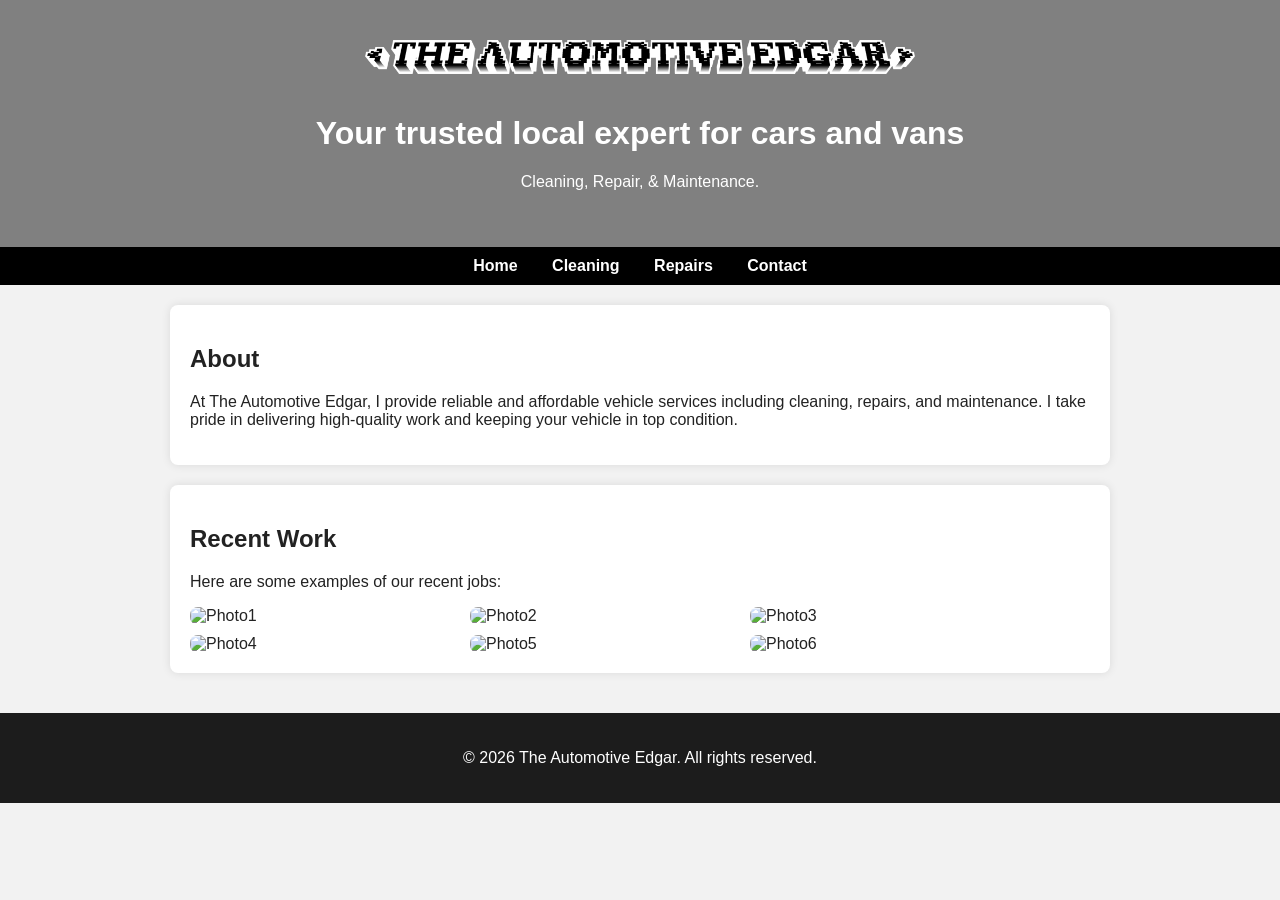
==== index.html @ 6501a9cd "Add files via upload" ====
<!DOCTYPE html>
<html lang="en">
<head>
  <meta charset="UTF-8">
  <meta name="viewport" content="width=device-width, initial-scale=1.0">
  <title>The Automotive Edgar - Home</title>
  <link rel="stylesheet" href="style.css">
</head>
<body>

<header>
  <img src="Logo.png" alt="Business Logo">
  <h1>Your trusted local expert for cars and vans</h1>
  <p>Cleaning, Repair, & Maintenance.</p>
</header>

<nav>
  <a href="index.html">Home</a>
  <a href="cleaning.html">Cleaning</a>
  <a href="repairs.html">Repairs</a>
  <a href="contact.html">Contact</a>
</nav>

<section>
  <h2>About</h2>
  <p>
    At The Automotive Edgar, I provide reliable and affordable vehicle services
    including cleaning, repairs, and maintenance. I take pride in delivering
    high-quality work and keeping your vehicle in top condition.
  </p>
</section>

<section>
  <h2>Recent Work</h2>
  <p>Here are some examples of our recent jobs:</p>

  <div class="gallery">
    <img src="job1.jpg" alt="Photo1">
    <img src="job2.jpg" alt="Photo2">
    <img src="job3.jpg" alt="Photo3">
	<img src="job4.jpg" alt="Photo4">
	<img src="job5.jpg" alt="Photo5">
	<img src="job6.jpg" alt="Photo6">
  </div>
</section>

<footer>
  <p>&copy; 2026 The Automotive Edgar. All rights reserved.</p>
</footer>

</body>
</html>
---- style.css ----
body {
  font-family: Arial, sans-serif;
  margin: 0;
  background-color: #f2f2f2;
  color: #222;
}

header {
  background-color: #808080;
  color: #fff;
  padding: 40px 20px;
  text-align: center;
}

header img {
  max-width: 550px;
  border-radius: 8px;
  margin-bottom: 15px;
}

nav {
  background-color: #000;
  text-align: center;
  padding: 10px 0;
}

nav a {
  color: #fff;
  margin: 0 15px;
  text-decoration: none;
  font-weight: bold;
}

nav a:hover {
  color: #f4b400;
}

section {
  background-color: #fff;
  margin: 20px auto;
  padding: 20px;
  max-width: 900px;
  border-radius: 8px;
  box-shadow: 0 0 10px rgba(0,0,0,0.1);
}

.gallery {
  display: flex;
  gap: 10px;
  flex-wrap: wrap;
}

.gallery img {
  width: 30%;
  border-radius: 8px;
}

footer {
  background-color: #1c1c1c;
  color: #fff;
  text-align: center;
  padding: 20px;
  margin-top: 40px;
}
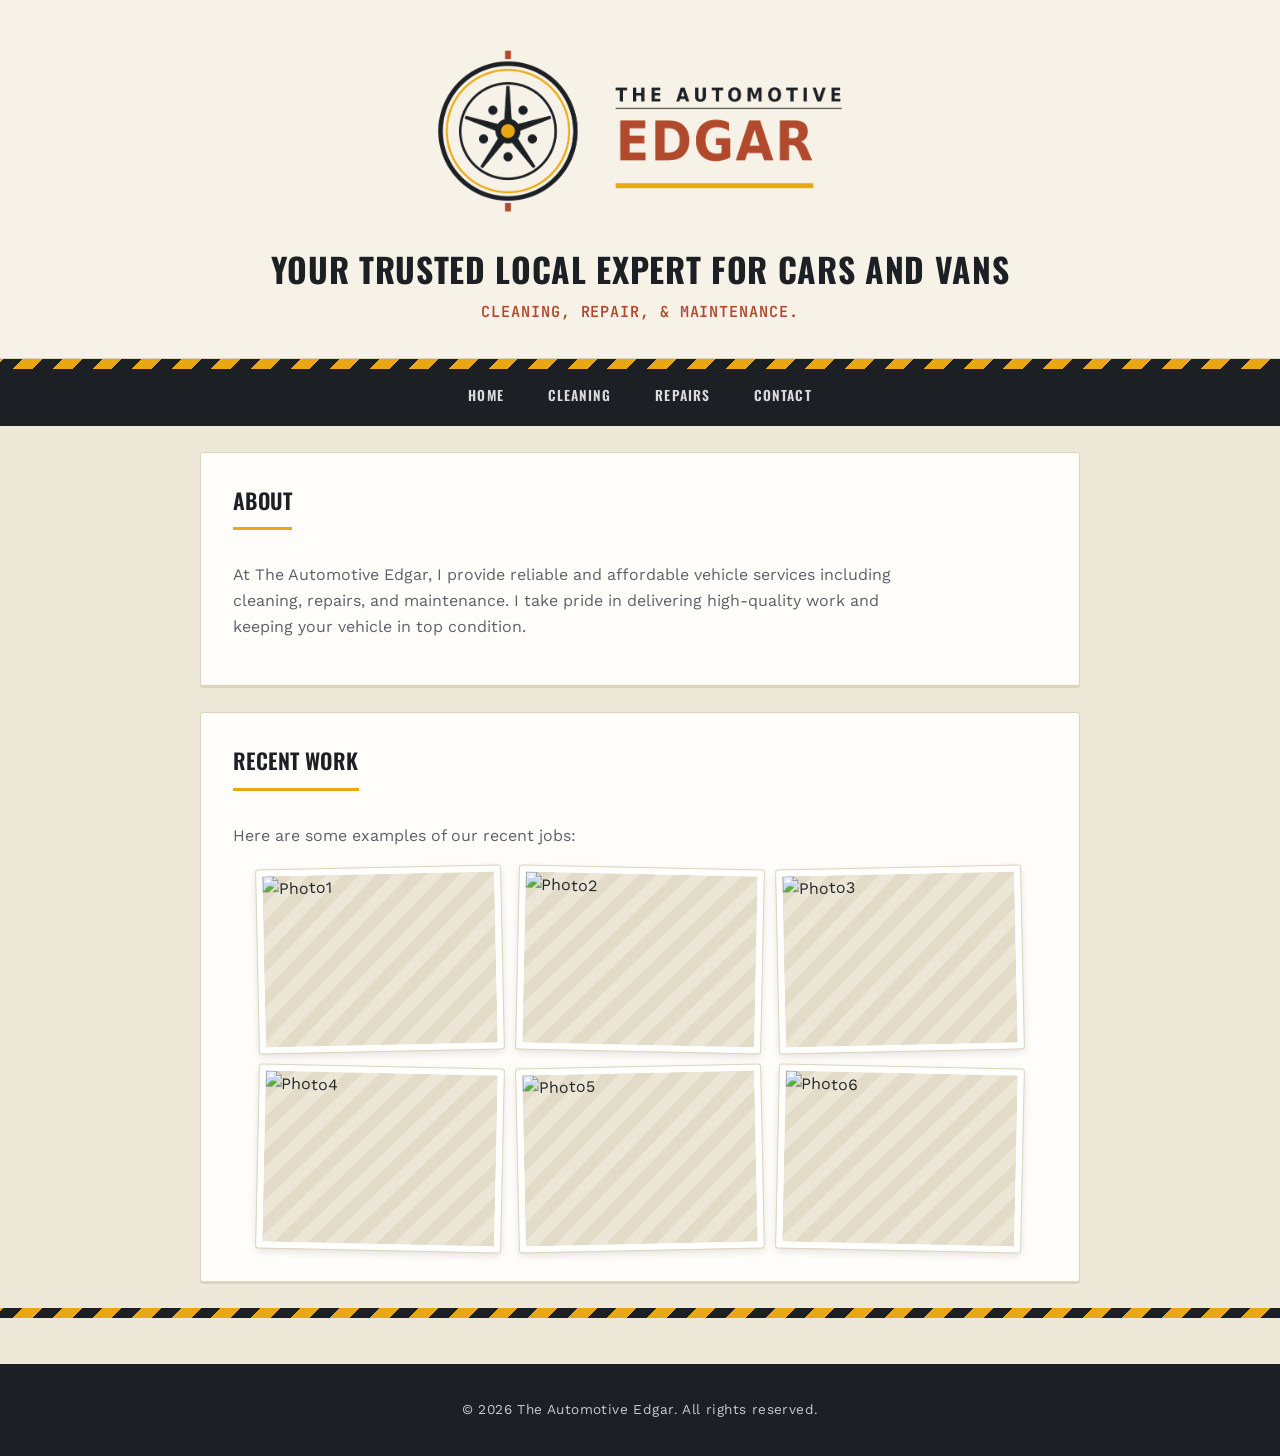
==== commit f84b1e76: "Add files via upload" ====
--- a/index.html
+++ b/index.html
@@ -14,11 +14,15 @@
   <p>Cleaning, Repair, & Maintenance.</p>
 </header>
 
+<div class="hazard-strip" aria-hidden="true"></div>
+
 <nav>
-  <a href="index.html">Home</a>
-  <a href="cleaning.html">Cleaning</a>
-  <a href="repairs.html">Repairs</a>
-  <a href="contact.html">Contact</a>
+  <div class="nav-inner">
+    <a href="index.html">Home</a>
+    <a href="cleaning.html">Cleaning</a>
+    <a href="repairs.html">Repairs</a>
+    <a href="contact.html">Contact</a>
+  </div>
 </nav>
 
 <section>
@@ -44,6 +48,7 @@
   </div>
 </section>
 
+<div class="hazard-strip" aria-hidden="true"></div>
 <footer>
   <p>&copy; 2026 The Automotive Edgar. All rights reserved.</p>
 </footer>
--- a/style.css
+++ b/style.css
@@ -1,64 +1,368 @@
-body {
-  font-family: Arial, sans-serif;
-  margin: 0;
-  background-color: #f2f2f2;
-  color: #222;
-}
-
-header {
-  background-color: #808080;
-  color: #fff;
-  padding: 40px 20px;
-  text-align: center;
-}
-
-header img {
-  max-width: 550px;
-  border-radius: 8px;
-  margin-bottom: 15px;
-}
-
-nav {
-  background-color: #000;
-  text-align: center;
-  padding: 10px 0;
-}
-
-nav a {
-  color: #fff;
-  margin: 0 15px;
-  text-decoration: none;
-  font-weight: bold;
-}
-
-nav a:hover {
-  color: #f4b400;
-}
-
-section {
-  background-color: #fff;
-  margin: 20px auto;
-  padding: 20px;
-  max-width: 900px;
-  border-radius: 8px;
-  box-shadow: 0 0 10px rgba(0,0,0,0.1);
-}
-
-.gallery {
-  display: flex;
-  gap: 10px;
-  flex-wrap: wrap;
-}
-
-.gallery img {
-  width: 30%;
-  border-radius: 8px;
-}
-
-footer {
-  background-color: #1c1c1c;
-  color: #fff;
-  text-align: center;
-  padding: 20px;
-  margin-top: 40px;
-}+/* =========================================================
+   The Automotive Edgar — stylesheet
+   Palette: workshop paper + hazard amber + ink charcoal
+   ========================================================= */
+
+@import url('https://fonts.googleapis.com/css2?family=Oswald:wght@500;600;700&family=Work+Sans:wght@400;500;600&family=JetBrains+Mono:wght@500;600&display=swap');
+
+:root {
+  --ink: #1c2024;
+  --steel: #2b323a;
+  --paper: #f7f2e7;
+  --card: #fffdf9;
+  --page-bg: #eee8d9;
+  --amber: #e8a713;
+  --amber-dark: #c68a0a;
+  --rust: #b1492c;
+  --text: #22262b;
+  --text-soft: #5c6169;
+  --line: #ddd4bd;
+}
+
+* {
+  box-sizing: border-box;
+  max-width: 100%;
+}
+
+html, body {
+  width: 100%;
+  overflow-x: hidden;
+  margin: 0;
+  padding: 0;
+}
+
+body {
+  font-family: 'Work Sans', Arial, sans-serif;
+  background-color: var(--page-bg);
+  color: var(--text);
+  line-height: 1.6;
+}
+
+h1, h2, h3 {
+  font-family: 'Oswald', Arial, sans-serif;
+  color: var(--ink);
+  letter-spacing: 0.02em;
+  margin-top: 0;
+}
+
+/* ---------- Hazard stripe (signature motif) ---------- */
+.hazard-strip {
+  height: 10px;
+  width: 100%;
+  background: repeating-linear-gradient(
+    -45deg,
+    var(--ink),
+    var(--ink) 14px,
+    var(--amber) 14px,
+    var(--amber) 28px
+  );
+}
+
+/* ---------- Header ---------- */
+header {
+  background-color: var(--paper);
+  color: var(--ink);
+  padding: 44px 20px 34px;
+  text-align: center;
+  border-bottom: 1px solid var(--line);
+}
+
+header img {
+  width: 100%;
+  max-width: 420px;
+  height: auto;
+  margin-bottom: 22px;
+}
+
+header h1 {
+  font-size: 2.1rem;
+  font-weight: 700;
+  text-transform: uppercase;
+  max-width: 760px;
+  margin: 0 auto 10px;
+  line-height: 1.25;
+}
+
+header p {
+  font-family: 'JetBrains Mono', monospace;
+  color: var(--rust);
+  font-weight: 600;
+  letter-spacing: 0.06em;
+  text-transform: uppercase;
+  font-size: 0.95rem;
+  margin: 0;
+}
+
+/* Plain page headers (cleaning / repairs / contact) */
+header:has(h1):not(:has(img)) {
+  padding: 36px 20px;
+}
+
+/* ---------- Nav ---------- */
+nav {
+  background-color: var(--ink);
+  padding: 0;
+  position: sticky;
+  top: 0;
+  z-index: 10;
+}
+
+.nav-inner {
+  display: flex;
+  justify-content: center;
+  flex-wrap: wrap;
+}
+
+nav a {
+  color: #d9dadb;
+  text-decoration: none;
+  font-family: 'Oswald', Arial, sans-serif;
+  font-weight: 600;
+  text-transform: uppercase;
+  letter-spacing: 0.08em;
+  font-size: 0.85rem;
+  padding: 16px 22px;
+  border-bottom: 3px solid transparent;
+  transition: color 0.15s ease, border-color 0.15s ease, background-color 0.15s ease;
+}
+
+nav a:hover {
+  color: #fff;
+  background-color: var(--steel);
+  border-bottom-color: var(--amber);
+}
+
+/* ---------- Sections / cards ---------- */
+section {
+  background-color: var(--card);
+  margin: 26px auto;
+  padding: 30px 32px;
+  width: 90%;
+  max-width: 880px;
+  border: 1px solid var(--line);
+  border-radius: 3px;
+  box-shadow: 0 2px 0 var(--line);
+}
+
+section h2 {
+  font-size: 1.35rem;
+  text-transform: uppercase;
+  font-weight: 600;
+  padding-bottom: 10px;
+  margin-bottom: 16px;
+  border-bottom: 3px solid var(--amber);
+  display: inline-block;
+}
+
+section p {
+  color: var(--text-soft);
+  max-width: 68ch;
+}
+
+section + section {
+  margin-top: 0;
+}
+
+/* ---------- Price / service lists ---------- */
+section ul {
+  list-style: none;
+  margin: 0 0 8px;
+  padding: 0;
+}
+
+section ul li {
+  display: flex;
+  align-items: baseline;
+  gap: 10px;
+  padding: 9px 0;
+  border-bottom: 1px dashed var(--line);
+  color: var(--text);
+  font-size: 1rem;
+}
+
+section ul li:last-child {
+  border-bottom: none;
+}
+
+section ul li .item-name {
+  position: relative;
+  padding-left: 16px;
+}
+
+section ul li .item-name::before {
+  content: '';
+  position: absolute;
+  left: 0;
+  top: 8px;
+  width: 8px;
+  height: 8px;
+  background-color: var(--amber);
+}
+
+section ul li .item-sep {
+  flex: 1;
+  border-bottom: 1px dotted var(--text-soft);
+  opacity: 0.35;
+  margin-bottom: 5px;
+}
+
+section ul li .item-price {
+  font-family: 'JetBrains Mono', monospace;
+  font-weight: 600;
+  color: var(--rust);
+  white-space: nowrap;
+  text-align: right;
+}
+
+/* ---------- Open times (contact page) ---------- */
+.hours-list li {
+  justify-content: space-between;
+}
+
+.hours-list .day {
+  font-family: 'Oswald', Arial, sans-serif;
+  font-weight: 600;
+  letter-spacing: 0.03em;
+  color: var(--ink);
+}
+
+.hours-list .time {
+  font-family: 'JetBrains Mono', monospace;
+  font-size: 0.92rem;
+  color: var(--text-soft);
+}
+
+.hours-list li.is-open .time {
+  color: var(--rust);
+  font-weight: 600;
+}
+
+.hours-list li.is-closed .time {
+  color: #9aa0a6;
+  text-transform: uppercase;
+  font-size: 0.8rem;
+  letter-spacing: 0.05em;
+}
+
+/* ---------- Contact details ---------- */
+.contact-details p {
+  font-family: 'JetBrains Mono', monospace;
+  font-size: 0.98rem;
+  color: var(--text);
+  display: flex;
+  gap: 8px;
+  margin: 6px 0;
+}
+
+.contact-details strong {
+  font-family: 'Work Sans', Arial, sans-serif;
+  font-weight: 600;
+  color: var(--ink);
+  min-width: 82px;
+}
+
+/* ---------- Gallery ---------- */
+.gallery {
+  display: flex;
+  flex-wrap: wrap;
+  gap: 16px;
+  justify-content: center;
+  padding-top: 4px;
+}
+
+.gallery img {
+  width: 30%;
+  min-width: 230px;
+  aspect-ratio: 4 / 3;
+  object-fit: cover;
+  background: repeating-linear-gradient(
+    -45deg,
+    #e2dbc7,
+    #e2dbc7 12px,
+    #ece6d6 12px,
+    #ece6d6 24px
+  );
+  border: 6px solid #fff;
+  outline: 1px solid var(--line);
+  border-radius: 2px;
+  box-shadow: 0 3px 8px rgba(0,0,0,0.12);
+  transform: rotate(-1.2deg);
+  transition: transform 0.2s ease, box-shadow 0.2s ease;
+}
+
+.gallery img:nth-child(even) {
+  transform: rotate(1.2deg);
+}
+
+.gallery img:hover {
+  transform: rotate(0deg) scale(1.02);
+  box-shadow: 0 6px 16px rgba(0,0,0,0.18);
+}
+
+/* ---------- Footer ---------- */
+footer {
+  background-color: var(--ink);
+  color: #c7c9cb;
+  text-align: center;
+  padding: 22px 20px;
+  margin-top: 46px;
+  font-size: 0.85rem;
+  letter-spacing: 0.03em;
+}
+
+/* Prevent text stretching page */
+li, p, a, h1, h2, h3 {
+  word-wrap: break-word;
+  overflow-wrap: break-word;
+}
+
+/* EXTRA FIX for contact page (email/phone wrapping) */
+section p {
+  overflow-wrap: anywhere;
+  word-break: break-word;
+}
+.contact-details p,
+.hours-list li {
+  overflow-wrap: normal;
+  word-break: normal;
+}
+
+/* ---------- Mobile ---------- */
+@media (max-width: 768px) {
+
+  header {
+    padding: 30px 16px 24px;
+  }
+
+  header img {
+    max-width: 280px;
+  }
+
+  header h1 {
+    font-size: 1.4rem;
+  }
+
+  nav a {
+    padding: 13px 16px;
+    font-size: 0.8rem;
+  }
+
+  section {
+    width: 94%;
+    padding: 22px 18px;
+  }
+
+  section ul li {
+    font-size: 0.94rem;
+  }
+
+  .contact-details strong {
+    min-width: 70px;
+  }
+
+  .gallery img {
+    width: 100%;
+    min-width: 0;
+    transform: none;
+  }
+}
